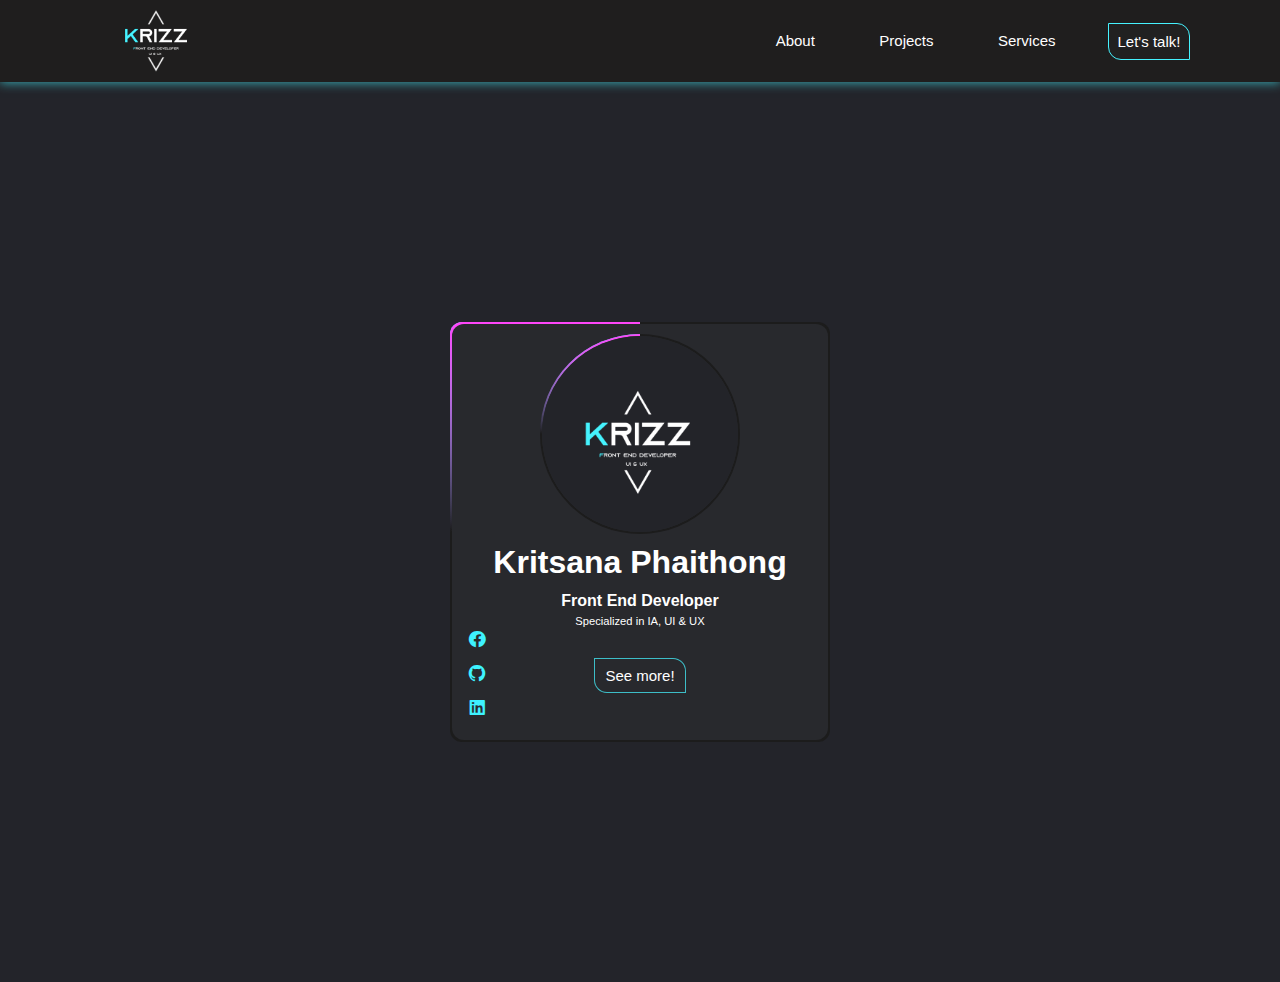
==== index.html @ a9d3251d "Add files via upload" ====
<!DOCTYPE html>
<html lang="en">
<head>
    <meta charset="UTF-8">
    <meta http-equiv="X-UA-Compatible" content="IE=edge">
    <meta name="viewport" content="width=device-width, initial-scale=1.0">
    <title>Home: Welcome</title>
    <link rel="stylesheet" href="styles.css">
    <link rel="stylesheet" href="https://unpkg.com/boxicons@latest/css/boxicons.min.css">
</head>
<body>

    <!-- Navigation start -->
    <header>
        <img class="logo" src="logo_nav.png" alt="logo">
        <nav>
            <ul class="navbar">
                <li><a href="#">About</a></li>
                <li><a href="#">Projects</a></li>
                <li><a href="#">Services</a></li>
            </ul>
        </nav>
        <a href="#"><button class="contact_btn">Let's talk!</button></a>
    </header>
    <!-- Navigation end -->
   
    <!-- Hero section start -->
    <section class="container">
        <div class="box">
            <div class="card">
                <div class="socials">
                    <ul>
                        <li><a href="https://www.facebook.com/kritsana.phaithong"><i class='bx bxl-facebook-circle'></i></a></li>
                        <li><a href="https://github.com/CodeWithKrizz"><i class='bx bxl-github'></i></a></li>
                        <li><a href="https://www.linkedin.com/in/kritsana-phaithong-19a02316a/"><i class='bx bxl-linkedin-square'></i></a></li>
                    </ul>
                </div>
                <div class="pfp__box">
                    <div class="pfp__card">
                        <img src="Logo.jpg" alt="logo">
                    </div>
                </div>
                <h1>Kritsana Phaithong</h1>
                <h4>Front End Developer</h4>
                <p>Specialized in IA, UI & UX</p>
            </div>
            <button class="btn"><a href="https://c.tenor.com/Q42PQl0mmSsAAAAd/cute-adorable.gif">See more!</a></button>
            
        </div>
    </section>
    <!-- Hero section end -->
    <main class="hero">
    

    </main>
</body>
</html>
---- styles.css ----
*{
    margin: 0;
    padding: 0;
    box-sizing: border-box;
    font-family: 'poppins', sans-serif;
    
}

body{
    background: #23242a;
}

li, a, button{
    font-family: 'poppins', sans-serif;
    font-weight: 500;
    font-size: 15px;
    color: white;
    text-decoration: none;
    list-style: none;
}
header{
    display: flex;
    justify-content: flex-end; 
    align-items: center;
    padding: 8px 7%;
    background-color: #1f1e1e;
    box-shadow: 0px 1px 10px #45f3ff9e;
}

.logo{
    width: 12%;
    margin-right: auto;
    padding: 0px 12;
}


.navbar li{
    display: inline-block;
    padding: 0px 30px;
}

.navbar li a:hover{
    transition: all 0.5s ease 0s;
    color: #45f3ff;
}

.contact_btn{
    background:  rgb(33, 33, 33);
    padding: 9px;
    border: 1px solid #45f3ff;
    border-radius: 0px 13px;
    cursor: pointer;
    margin-left: 22px;
}
.contact_btn:hover{
    box-shadow: 3px 3px 0px 1px rgba(38, 109, 129, 0.565);
    transform: scale(103%);
    transition: ease-in-out .2s;

}

.container{
    display: flex;
    justify-content: center;
    align-items: center;
    min-height: 100vh;
 
}

.box{
    position: relative;
    width: 380px;
    height: 420px;
    background: #1c1c1c;
    border-radius: 12px;
    overflow: hidden;
  
}
/* blue light*/
.box::before{
    content: '';
    position: absolute;
    top: -50%;
    left: -50%;
    width: 380px;
    height: 420px;
    background: linear-gradient(0deg, transparent, #45f3ff, #45f3ff);
    transform-origin: bottom right;
    animation: animate 6s linear infinite;
    
}
/* purple */
.box::after{
    content: '';
    position: absolute;
    top: -50%;
    left: -50%;
    width: 380px;
    height: 420px;
    background: linear-gradient(0deg, transparent, #ff45f9, #ff45f9);
    transform-origin: bottom right;
    animation: animate 6s linear infinite;
    animation-delay: -3s;
}

@keyframes animate{
    0%{
        transform: rotate(0deg);
    }
    100%{
        transform: rotate(360deg);
    }
}

.card{
    position: absolute;
    inset: 2px;
    background: #28292d;
    z-index: 3;
    border-radius: 12px;
}

/* profile picture here */
.pfp__box{ 
    position: relative;
    background: #1c1c1c;
    width: 200px;
    height: 200px;
    top: 10px;
    margin: auto;
    border-radius: 50%;
    overflow: hidden;
}

/* animation for pfp */
.pfp__box::before{
    content: '';
    position: absolute;
    top: -50%;
    left: -50%;
    width: 200px;
    height: 200px;
    background: linear-gradient(0deg, transparent, #45f3ff, #45f3ff);
    transform-origin: bottom right;
    animation: animate 3s linear infinite;
    
}
.pfp__box::after{
    content: '';
    position: absolute;
    top: -50%;
    left: -50%;
    width: 200px;
    height: 200px;
    background: linear-gradient(0deg, transparent, #ff45f9, #ff45f9);
    transform-origin: bottom right;
    animation: animate 3s linear infinite;
    animation-delay: -1.5s;
}

/* overlapping circle */
.pfp__card{
    position: absolute;
    inset: 2px;
    background: #28292d;
    z-index: 2;
    border-radius: 50%;

}

.pfp__card img{
    position: relative;
    width: 100%;
    border-radius: 50%;
    
}

h1, h4, p{
    color: white;
    text-align: center;
}
.box h1{
    padding: 20px 0px 11px;
    font-weight: 300px;
}
.box p{
    font-size: .7em;
    padding-top: 5px;

}

.btn{
    display: flex;
    cursor: pointer;
    position: relative;
    margin: auto;
    z-index: 4;
    padding: 8px 10px;
    top: 80%;
    background-color: #28292d;
    border: 1px solid #45f3ffbd;
    border-radius: 0px 13px;
}
.btn a{
    font-family: 'poppins', sans-serif;
    text-decoration: none;
    color: white;
}
.btn:hover{
    background: transparent;
    box-shadow: 3px 3px 0px 1px rgba(38, 109, 129, 0.565);
    transform: scale(105%);
    transition: ease-in-out .2s;
}
.socials{
    background: none;
    position: absolute;
    top: 300px;
    left: 10px;
}
.socials li{
    padding: 5px;
    cursor: pointer;
}
.socials a{
    color: #3ef2ff;
    font-size: 20px;
}
.socials a:hover{
    transition: ease-out .1s;
    text-shadow: 2px 1px 1px rgb(250, 222, 255);
}
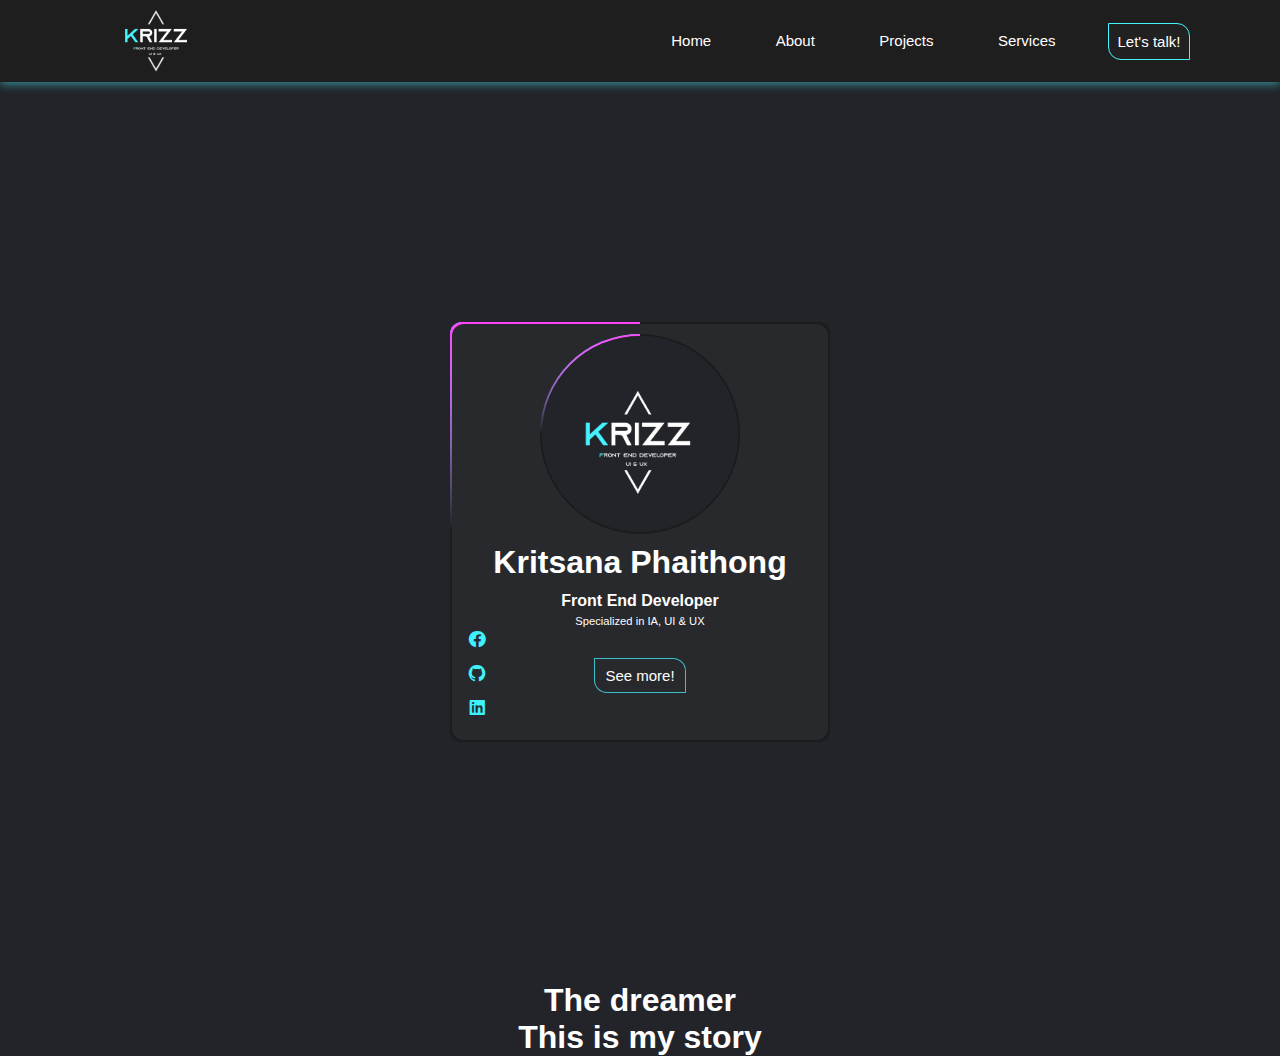
==== commit 8f02e37d: "Update index.html" ====
--- a/index.html
+++ b/index.html
@@ -15,12 +15,13 @@
         <img class="logo" src="logo_nav.png" alt="logo">
         <nav>
             <ul class="navbar">
-                <li><a href="#">About</a></li>
+                <li><a href="#">Home</a></li>
+                <li><a href="#flip_section">About</a></li>
                 <li><a href="#">Projects</a></li>
                 <li><a href="#">Services</a></li>
             </ul>
         </nav>
-        <a href="#"><button class="contact_btn">Let's talk!</button></a>
+        <a href="contacts.html"><button type="button" class="contact_btn">Let's talk!</button></a>
     </header>
     <!-- Navigation end -->
    
@@ -44,14 +45,25 @@
                 <h4>Front End Developer</h4>
                 <p>Specialized in IA, UI & UX</p>
             </div>
-            <button class="btn"><a href="https://c.tenor.com/Q42PQl0mmSsAAAAd/cute-adorable.gif">See more!</a></button>
-            
+            <button type="button" class="btn"><a href="https://c.tenor.com/Q42PQl0mmSsAAAAd/cute-adorable.gif">See more!</a></button>
         </div>
     </section>
-    <!-- Hero section end -->
-    <main class="hero">
-    
 
-    </main>
+    <!-- Card flipping section 1 -->
+<section id="flip_section">
+    <div class="card_container">
+        <div class="flip_container">
+            <div class="the_card">
+                <div class="card_front">
+                    <h1>The dreamer</h1>
+                    <h4></h4>
+                </div>
+                <div class="card_back">
+                    <h1>This is my story</h1>
+                </div>
+            </div>
+        </div>
+    </div>
+</section>
 </body>
-</html>+</html>
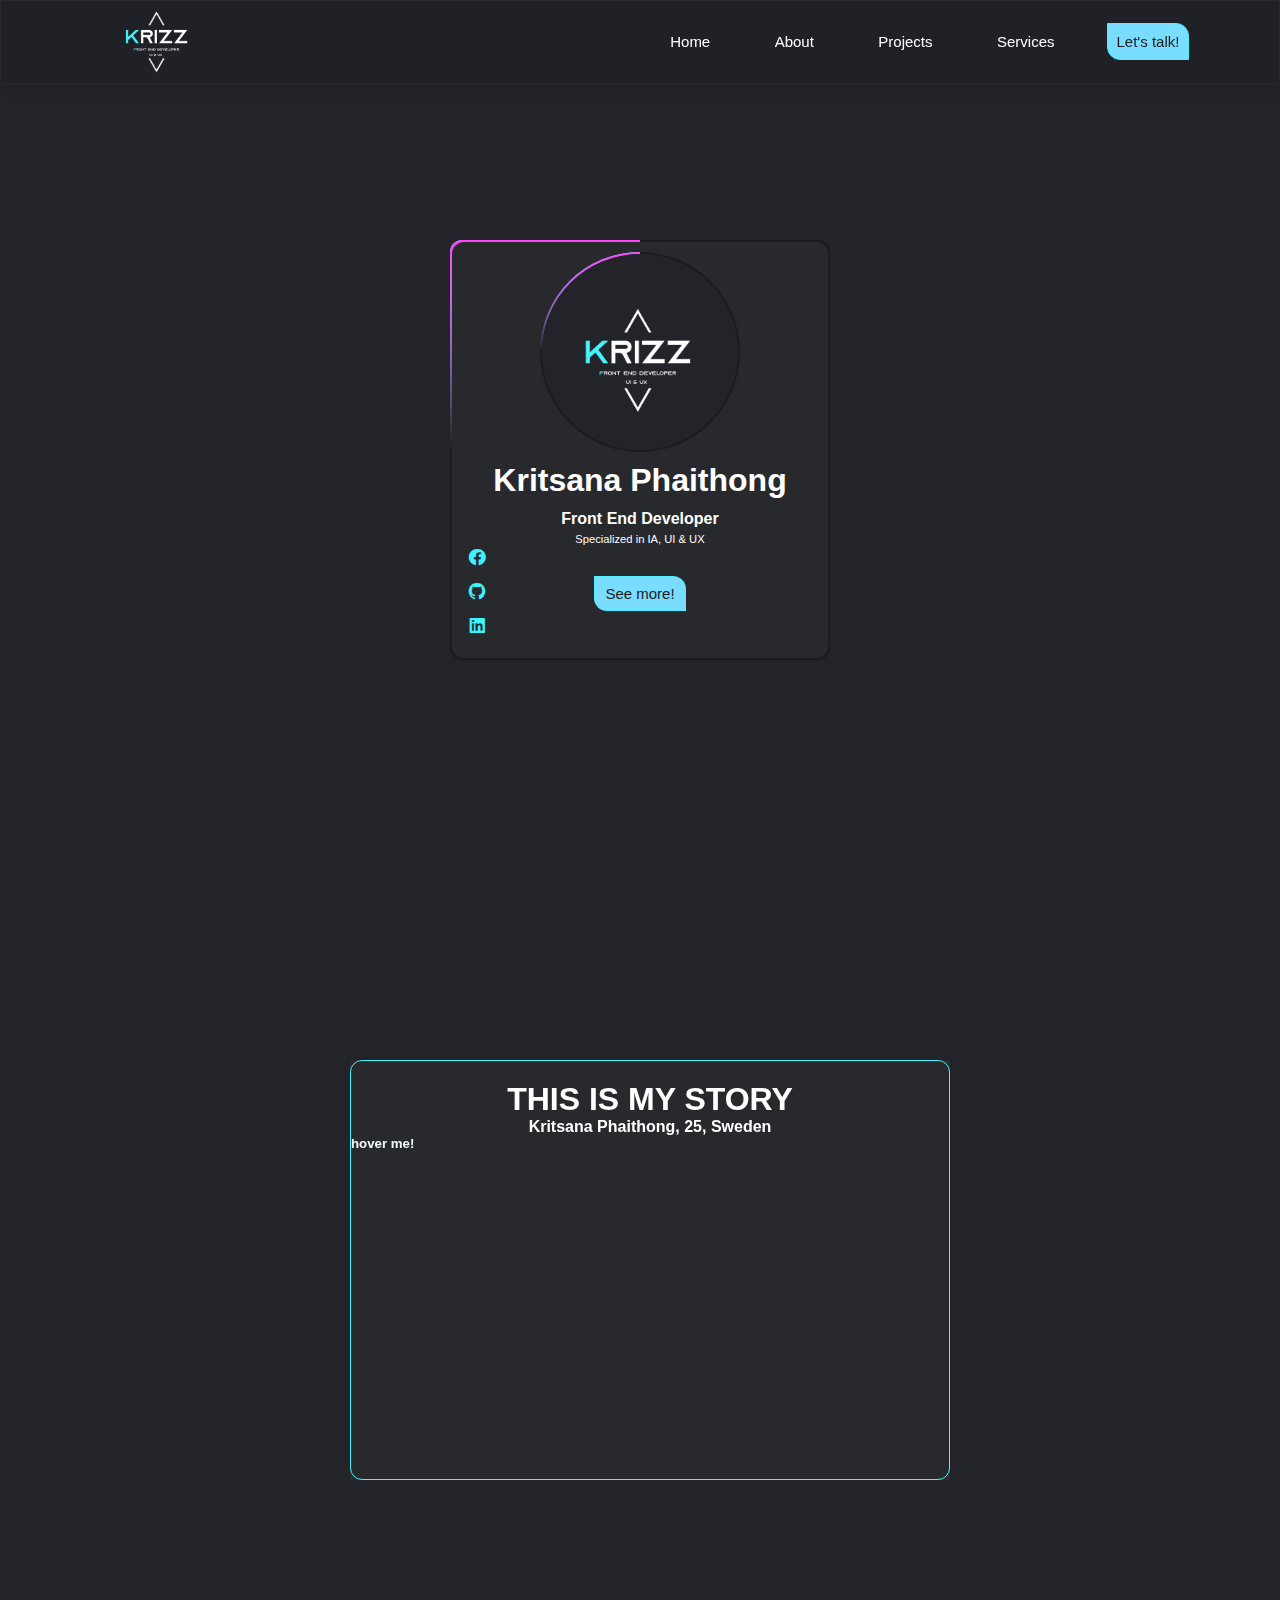
==== commit 1f8683c5: "Update index.html" ====
--- a/index.html
+++ b/index.html
@@ -50,20 +50,30 @@
     </section>
 
     <!-- Card flipping section 1 -->
-<section id="flip_section">
-    <div class="card_container">
-        <div class="flip_container">
-            <div class="the_card">
-                <div class="card_front">
-                    <h1>The dreamer</h1>
-                    <h4></h4>
-                </div>
-                <div class="card_back">
-                    <h1>This is my story</h1>
+    <section id="flip_section">
+        <div class="card_container">
+            <div class="flip_container">
+                <div class="the_card">
+                    <div class="card_front">
+                        <div class="back_circle"></div>
+                        <div class="back_box"></div>
+                        <h1>This is my story</h1>
+                        <h4>Kritsana Phaithong, 25, Sweden</h4>
+                        <p></p>
+                        <h5>hover me!</h5>
+                    
+                    </div>
+                    <div class="card_back">
+                        <div class="back_circle"></div>
+                        <div class="back_box"></div>
+                        <h1>My vision</h1>
+                        <h4>From vision to reality</h4>
+                        <p></p>
+                        <h5>Yaay!</h5>
                 </div>
             </div>
         </div>
     </div>
-</section>
+    </section>
 </body>
 </html>
--- a/styles.css
+++ b/styles.css
@@ -23,8 +23,13 @@
     justify-content: flex-end; 
     align-items: center;
     padding: 8px 7%;
-    background-color: #1f1e1e;
-    box-shadow: 0px 1px 10px #45f3ff9e;
+    backdrop-filter: blur(5px);
+    position: fixed;
+    width: 100%;
+    z-index: 999;
+    background: #00000012;
+    border: 1px solid rgba(255, 255, 255, 0.037);
+    box-shadow: 4px 2px 12px rgba(27, 27, 27, 0.166);
 }
 
 .logo{
@@ -33,7 +38,6 @@
     padding: 0px 12;
 }
 
-
 .navbar li{
     display: inline-block;
     padding: 0px 30px;
@@ -45,15 +49,15 @@
 }
 
 .contact_btn{
-    background:  rgb(33, 33, 33);
+    background:  rgb(120, 221, 255);
     padding: 9px;
     border: 1px solid #45f3ff;
     border-radius: 0px 13px;
     cursor: pointer;
     margin-left: 22px;
+    color: #1c1c1c;
 }
 .contact_btn:hover{
-    box-shadow: 3px 3px 0px 1px rgba(38, 109, 129, 0.565);
     transform: scale(103%);
     transition: ease-in-out .2s;
 
@@ -197,19 +201,17 @@
     z-index: 4;
     padding: 8px 10px;
     top: 80%;
-    background-color: #28292d;
+    background-color: rgb(120, 221, 255);
     border: 1px solid #45f3ffbd;
     border-radius: 0px 13px;
 }
 .btn a{
     font-family: 'poppins', sans-serif;
     text-decoration: none;
-    color: white;
+    color: #1c1c1c;
 }
 .btn:hover{
-    background: transparent;
-    box-shadow: 3px 3px 0px 1px rgba(38, 109, 129, 0.565);
-    transform: scale(105%);
+    transform: scale(103%);
     transition: ease-in-out .2s;
 }
 .socials{
@@ -229,4 +231,303 @@
 .socials a:hover{
     transition: ease-out .1s;
     text-shadow: 2px 1px 1px rgb(250, 222, 255);
-}+}
+
+
+
+/* FLIPPING CARD */
+#flip_section{
+    background: #23242a;
+    min-height: 100vh;
+}
+.card_container{
+    display: flex;
+    justify-content: center;
+    align-items: center;
+    padding-left: 20px;
+    padding-top: 10em;
+}
+.flip_container{
+    position: relative;
+    width: 600px;
+    height: 420px;
+    overflow: hidden;
+   
+}
+
+.the_card{
+    position: absolute;
+    width: 100%;
+    height: 100%;
+    transform-style: preserve-3d;
+    transition: ease-in 0.4s;
+    
+ 
+}
+.card_front{
+    position: absolute;
+    width: 100%;
+    height: 100%;
+    backface-visibility: hidden;
+    background: #28292d;
+    border: 1px solid #45f3ff;
+    box-shadow: 2px 2px 24px rgba(88, 88, 88, 0.533);
+    color: aliceblue;
+    border-radius: 12px;
+}
+.card_back{
+    position: absolute;
+    width: 100%;
+    height: 100%;
+    backface-visibility: hidden;
+    background: #28292d;
+    color: aliceblue;
+    transform: rotateY(180deg);
+    border-radius: 12px;
+    border: 1px solid #ff45f9;
+}
+.the_card h1{
+    text-transform: uppercase;
+    margin-top: 20px;
+}
+.the_card:hover{
+    transform: rotateY(180deg);
+}
+
+
+
+
+/* CONTACTS */
+.contact_container{
+    display: flex;
+    justify-content: center;
+    align-items: center;
+    min-height: 100vh;
+ 
+}
+
+.contact_box{
+    position: relative;
+    width: 700px;
+    height: 420px;
+    background: #1c1c1c;
+    border-radius: 12px;
+    overflow: hidden;
+  
+}
+/* blue light*/
+.contact_box::before{
+    content: '';
+    position: absolute;
+    top: -50%;
+    left: -50%;
+    width: 700px;
+    height: 420px;
+    background: linear-gradient(0deg, transparent, #45f3ff, #45f3ff);
+    transform-origin: bottom right;
+    animation: animate 6s linear infinite;
+    
+}
+/* purple */
+.contact_box::after{
+    content: '';
+    position: absolute;
+    top: -50%;
+    left: -50%;
+    width: 700px;
+    height: 420px;
+    background: linear-gradient(0deg, transparent, #ff45f9, #ff45f9);
+    transform-origin: bottom right;
+    animation: animate 6s linear infinite;
+    animation-delay: -3s;
+}
+
+@keyframes animate{
+    0%{
+        transform: rotate(0deg);
+    }
+    100%{
+        transform: rotate(360deg);
+    }
+}
+
+.contact_card{
+    position: absolute;
+    inset: 2px;
+    background: #28292d;
+    z-index: 3;
+    border-radius: 12px;
+}
+
+
+.pfp__box_ct{ 
+    position: relative;
+    background: #1c1c1c;
+    width: 150px;
+    height: 150px;
+    top: 10px;
+    left: 10px;
+    border-radius: 50%;
+    overflow: hidden;
+}
+
+/* animation for pfp */
+.pfp__box_ct::before{
+    content: '';
+    position: absolute;
+    top: -50%;
+    left: -50%;
+    width: 150px;
+    height: 150px;
+    background: linear-gradient(0deg, transparent, #45f3ff, #45f3ff);
+    transform-origin: bottom right;
+    animation: animate 3s linear infinite;
+    
+}
+.pfp__box_ct::after{
+    content: '';
+    position: absolute;
+    top: -50%;
+    left: -50%;
+    width: 150px;
+    height: 150px;
+    background: linear-gradient(0deg, transparent, #ff45f9, #ff45f9);
+    transform-origin: bottom right;
+    animation: animate 3s linear infinite;
+    animation-delay: -1.5s;
+}
+
+/* overlapping circle */
+.pfp__card_ct{
+    position: absolute;
+    inset: 2px;
+    background: #28292d;
+    z-index: 2;
+    border-radius: 50%;
+
+}
+
+.pfp__card_ct img{
+    position: relative;
+    width: 100%;
+    border-radius: 50%;
+    
+}
+
+/* FORM - Glass morphism */
+#form_container{    
+    display: flex;
+    justify-content: center;
+    align-items: center;
+
+}
+.glass{
+    position: relative;
+    width: 500px;
+    height: 350px;
+    background: linear-gradient(120deg, rgba(231, 169, 255, 0.15), transparent, rgba(129, 215, 255, 0.102));
+    backdrop-filter: blur(5px);
+    box-shadow: 2px 2px 15px rgba(33, 33, 33, 0.76);
+    border-radius: 12px;
+    border: 1px solid rgba(255, 255, 255, 0.19);
+    left: 99px;
+    bottom: 120px;
+    box-sizing: border-box;
+    z-index: 2;
+    display: flex;
+    align-items: center;
+    justify-content: center;
+}
+
+
+ .radio{
+    position: relative;
+    color: white;
+    font-size: 14px;
+    right: 40px;
+    bottom: 20px;
+}
+.radio h2{
+    font-size: 34px;
+    text-shadow: 12px 0px 20px #28282882;
+}
+.radio span{
+    color: #45f3ff;
+}
+.name {
+    color: white;
+    padding: 5px;
+    position: absolute;
+    bottom: 50%;
+    right: 150px;    
+}
+.email{
+    color: white;
+    padding: 5px;
+    position: absolute;
+    bottom: 40%;
+    right: 150px;  
+}
+.textarea{
+    position: absolute;
+    bottom:40px;
+    right: 0px;
+    padding: 5px;
+    color: white;
+    text-decoration: underline;
+    text-decoration-color: #29e7f5;
+
+} 
+.textarea h5{
+    padding-bottom: 6px;
+}
+
+.submit{
+    position: absolute;
+    bottom: 10px;
+    right: 10px;
+    padding: 5px;
+    background-color: #28292d;
+    border: 1px solid #28292d;
+    border-radius: 0px 13px;
+    color: white;
+}
+.submit:hover{
+    transform: scale(103%);
+    transition: ease-in .3s;
+    background: #29e7f5;
+    cursor: pointer;
+}
+
+
+
+/* Abstract */
+
+#abstract{
+    position: relative;
+}
+.cube{
+    position: absolute;
+    width: 150px;
+    height: 150px;
+    background: #29e7f5;
+    border-radius: 5%;
+    float: right;
+    margin: 5px;
+    box-shadow: 0px 2px 54px #45f3ff;
+    bottom: 5px;
+    right: 5px;
+    z-index: -2;
+}
+
+.circle{
+    position: absolute;
+    width: 200px;
+    height: 200px;
+    background: #ff45f9;
+    border-radius: 50%;
+    top: 10px;
+    left: 100px;
+    box-shadow: 0px 2px 54px #ff45f9;
+    z-index: -2;
+}
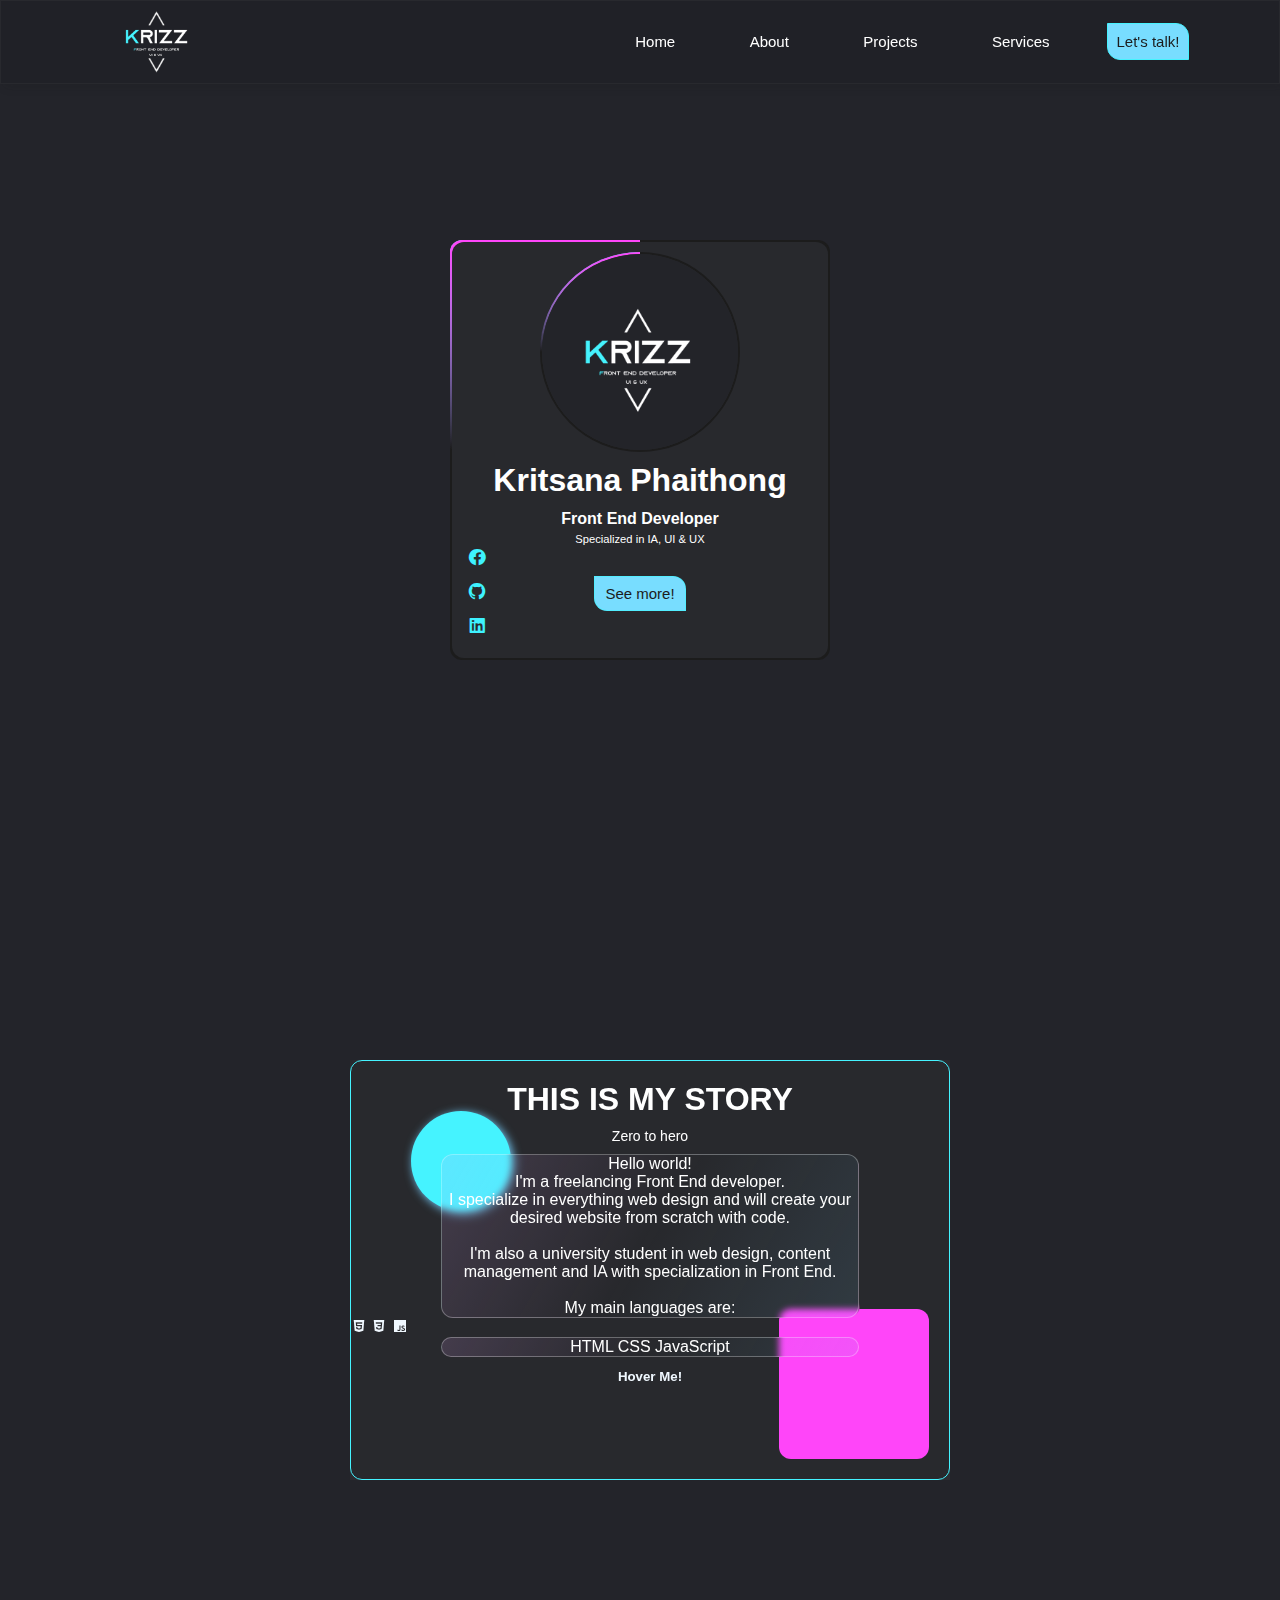
==== commit 508b45de: "Update index.html" ====
--- a/index.html
+++ b/index.html
@@ -58,8 +58,25 @@
                         <div class="back_circle"></div>
                         <div class="back_box"></div>
                         <h1>This is my story</h1>
-                        <h4>Kritsana Phaithong, 25, Sweden</h4>
-                        <p></p>
+                        <h4>Zero to hero</h4>
+                        <div class="front_p">
+                            <p>
+                                Hello world!
+                                <br>
+                                I'm a freelancing Front End developer.
+                                <br>
+                                I specialize in everything web design and will create your desired website from scratch with code. <br> <br>
+                                I'm also a university student in web design, content management and IA with specialization in Front End.
+                                <br><br>
+                                My main languages are:
+                            </p>
+                            <div>
+                                <span class="icon_html"><i class='bx bxl-html5'></i></span>
+                                <span class="icon_css"><i class='bx bxl-css3'></i></span>
+                                <span class="icon_js"><i class='bx bxl-javascript'></i></span>
+                            </div>
+                                <p>HTML CSS JavaScript</p>
+                        </div>
                         <h5>hover me!</h5>
                     
                     </div>
@@ -67,9 +84,11 @@
                         <div class="back_circle"></div>
                         <div class="back_box"></div>
                         <h1>My vision</h1>
-                        <h4>From vision to reality</h4>
-                        <p></p>
-                        <h5>Yaay!</h5>
+                        <h4>Vision to reality</h4>
+                        <div class="back_p">
+                            <p></p>
+                        </div>
+                        <h5>Weee!</h5>
                 </div>
             </div>
         </div>
--- a/styles.css
+++ b/styles.css
@@ -29,7 +29,7 @@
     z-index: 999;
     background: #00000012;
     border: 1px solid rgba(255, 255, 255, 0.037);
-    box-shadow: 4px 2px 12px rgba(27, 27, 27, 0.166);
+    box-shadow: 4px 2px 10px rgba(27, 27, 27, 0.166);
 }
 
 .logo{
@@ -42,10 +42,17 @@
     display: inline-block;
     padding: 0px 30px;
 }
+.navbar a{
+    padding: 5px;
+    color: #ffffff;
+}
+
+
 
 .navbar li a:hover{
     transition: all 0.5s ease 0s;
     color: #45f3ff;
+    
 }
 
 .contact_btn{
@@ -261,6 +268,7 @@
     height: 100%;
     transform-style: preserve-3d;
     transition: ease-in 0.4s;
+    border-radius: 12px;
     
  
 }
@@ -274,7 +282,33 @@
     box-shadow: 2px 2px 24px rgba(88, 88, 88, 0.533);
     color: aliceblue;
     border-radius: 12px;
-}
+    
+}
+
+.card_front h4{
+    font-weight: 100;
+    font-size: 14px;
+    margin: 10px 0px;
+}
+.card_front p{
+    position: relative;
+    text-align: center;
+    width: 70%;
+    height: 70%;
+    margin: auto;
+    border: 1px solid rgba(255, 255, 255, 0.298);
+    border-radius: 12px;
+    background: linear-gradient(120deg, rgba(231, 169, 255, 0.15), transparent, rgba(129, 215, 255, 0.102));
+    backdrop-filter: blur(3px);
+}
+.card_front h5, .card_back h5{
+    text-align: center;
+    font-style: bold;
+    margin-top: 12px;
+    text-transform: capitalize;
+
+}
+
 .card_back{
     position: absolute;
     width: 100%;
@@ -286,6 +320,23 @@
     border-radius: 12px;
     border: 1px solid #ff45f9;
 }
+.card_back h4{
+    font-weight: 100;
+    font-size: 14px;
+    margin: 10px 0px;
+}
+.card_back p{
+    position: relative;
+    text-align: center;
+    width: 70%;
+    height: 70%;
+    margin: auto;
+    border: 1px solid rgba(255, 255, 255, 0.298);
+    border-radius: 12px;
+    background: linear-gradient(120deg, rgba(231, 169, 255, 0.15), transparent, rgba(129, 215, 255, 0.102));
+    backdrop-filter: blur(3px);
+}
+
 .the_card h1{
     text-transform: uppercase;
     margin-top: 20px;
@@ -293,8 +344,26 @@
 .the_card:hover{
     transform: rotateY(180deg);
 }
-
-
+.back_circle{
+    position: absolute;
+    width: 100px;
+    height: 100px;
+    background: #45f3ff;
+    top: 50px;
+    left: 60px;
+    border-radius: 50%;
+    box-shadow: 2px 2px 10px rgb(118, 209, 255);
+}
+.back_box{
+    position: absolute;
+    width: 150px;
+    height: 150px;
+    background: #ff45f9;
+    bottom: 20px;
+    right: 20px;
+    border-radius: 12px;
+    
+}
 
 
 /* CONTACTS */
@@ -414,6 +483,7 @@
     
 }
 
+
 /* FORM - Glass morphism */
 #form_container{    
     display: flex;
@@ -430,7 +500,7 @@
     box-shadow: 2px 2px 15px rgba(33, 33, 33, 0.76);
     border-radius: 12px;
     border: 1px solid rgba(255, 255, 255, 0.19);
-    left: 99px;
+    left: 70px;
     bottom: 120px;
     box-sizing: border-box;
     z-index: 2;
@@ -494,8 +564,8 @@
 }
 .submit:hover{
     transform: scale(103%);
-    transition: ease-in .3s;
-    background: #29e7f5;
+    transition: ease-out .2s;
+    margin: 1px 0px;
     cursor: pointer;
 }
 
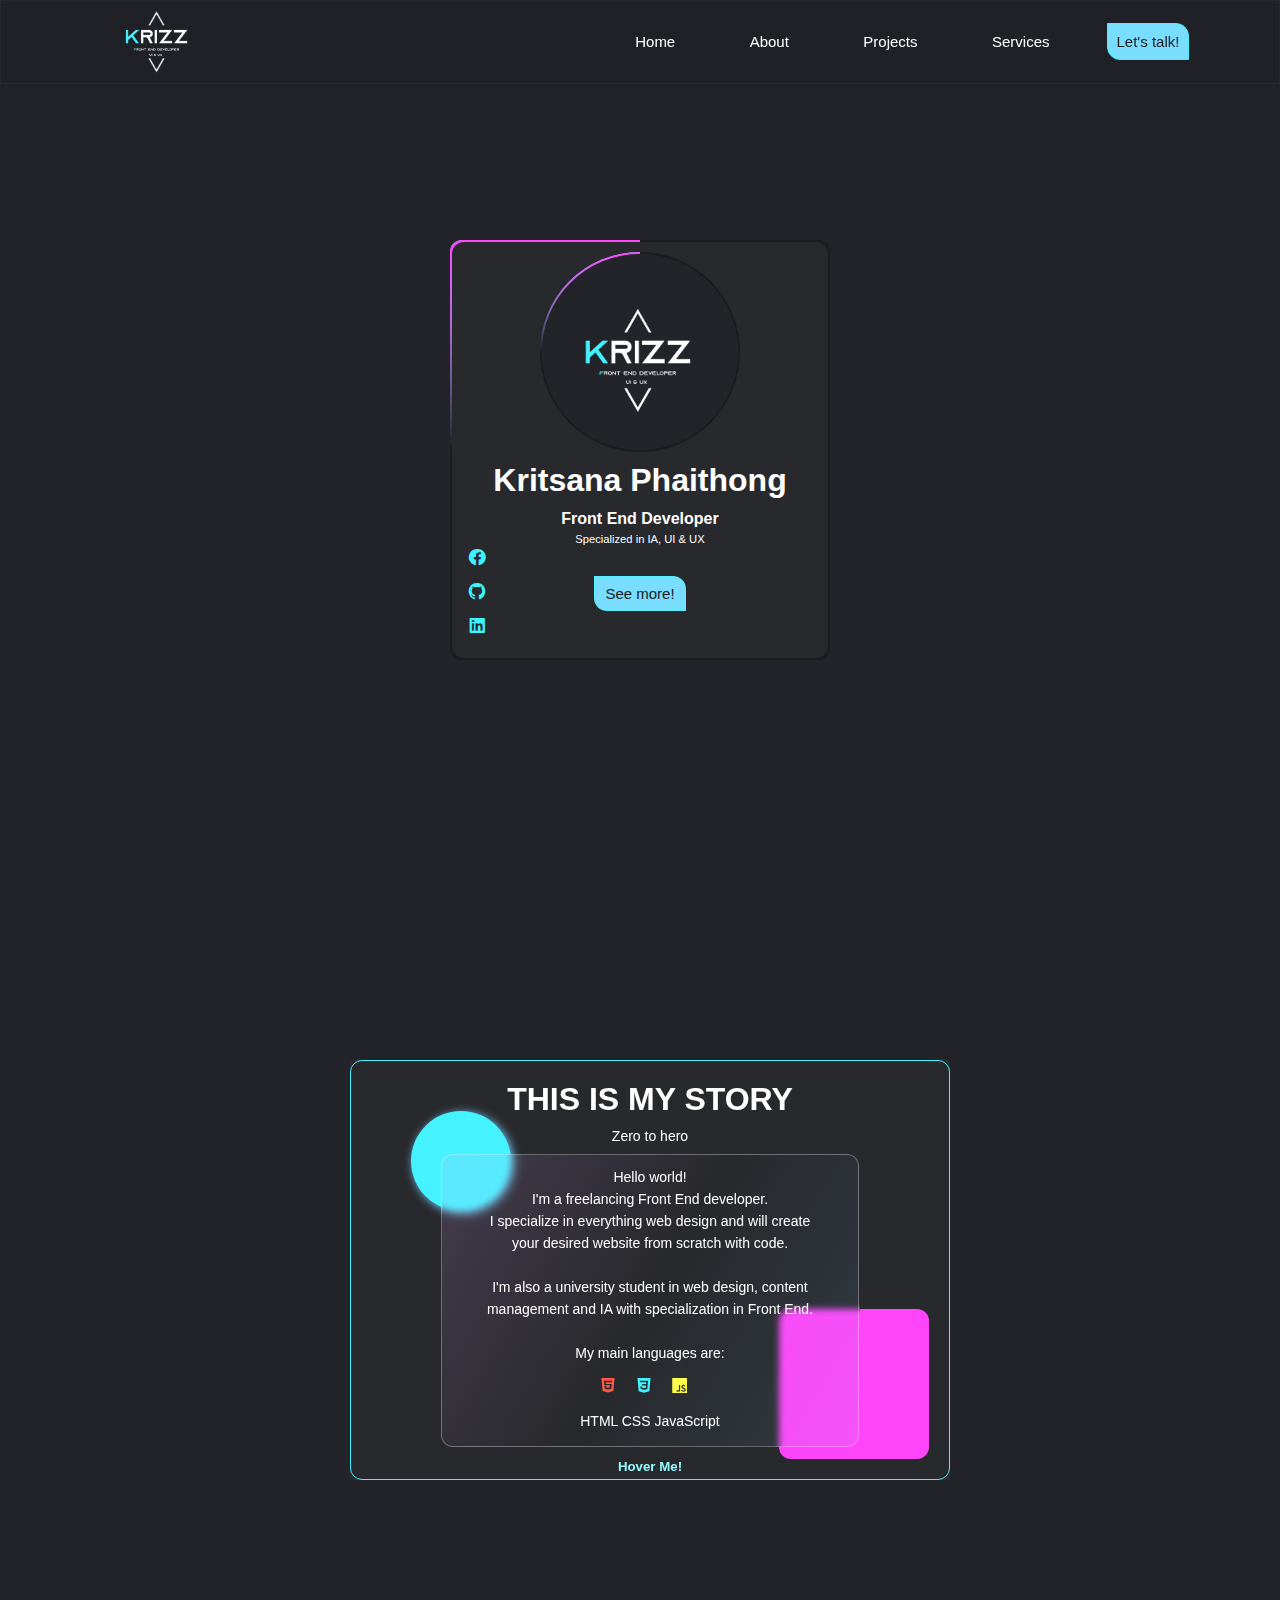
==== commit 85c0a643: "Update index.html" ====
--- a/index.html
+++ b/index.html
@@ -78,7 +78,6 @@
                                 <p>HTML CSS JavaScript</p>
                         </div>
                         <h5>hover me!</h5>
-                    
                     </div>
                     <div class="card_back">
                         <div class="back_circle"></div>
--- a/styles.css
+++ b/styles.css
@@ -3,7 +3,6 @@
     padding: 0;
     box-sizing: border-box;
     font-family: 'poppins', sans-serif;
-    
 }
 
 body{
@@ -32,6 +31,7 @@
     box-shadow: 4px 2px 10px rgba(27, 27, 27, 0.166);
 }
 
+
 .logo{
     width: 12%;
     margin-right: auto;
@@ -46,8 +46,6 @@
     padding: 5px;
     color: #ffffff;
 }
-
-
 
 .navbar li a:hover{
     transition: all 0.5s ease 0s;
@@ -290,7 +288,7 @@
     font-size: 14px;
     margin: 10px 0px;
 }
-.card_front p{
+.front_p, .back_p{
     position: relative;
     text-align: center;
     width: 70%;
@@ -301,13 +299,35 @@
     background: linear-gradient(120deg, rgba(231, 169, 255, 0.15), transparent, rgba(129, 215, 255, 0.102));
     backdrop-filter: blur(3px);
 }
-.card_front h5, .card_back h5{
+.card_front h5{
     text-align: center;
     font-style: bold;
     margin-top: 12px;
     text-transform: capitalize;
-
-}
+    color: #94f8ff;
+}
+.card_front p{
+    border: 1px solid transparent;
+    width: 80%;
+    padding: 10px 0px;
+    margin: auto;
+    font-size: 14px;
+    line-height: 22px;
+}
+.card_front span{
+    font-size: 20px;
+    letter-spacing: 12px;
+}
+.card_front .icon_html{
+    color: rgb(255, 90, 68);
+}
+.card_front .icon_css{
+    color: #3ef2ff;
+}
+.card_front .icon_js{
+    color: rgb(254, 254, 74);
+}
+
 
 .card_back{
     position: absolute;
@@ -320,21 +340,17 @@
     border-radius: 12px;
     border: 1px solid #ff45f9;
 }
+.card_back h5{
+    text-align: center;
+    font-style: bold;
+    margin-top: 12px;
+    text-transform: capitalize;
+    color: #ff95fb;
+}
 .card_back h4{
     font-weight: 100;
     font-size: 14px;
     margin: 10px 0px;
-}
-.card_back p{
-    position: relative;
-    text-align: center;
-    width: 70%;
-    height: 70%;
-    margin: auto;
-    border: 1px solid rgba(255, 255, 255, 0.298);
-    border-radius: 12px;
-    background: linear-gradient(120deg, rgba(231, 169, 255, 0.15), transparent, rgba(129, 215, 255, 0.102));
-    backdrop-filter: blur(3px);
 }
 
 .the_card h1{
